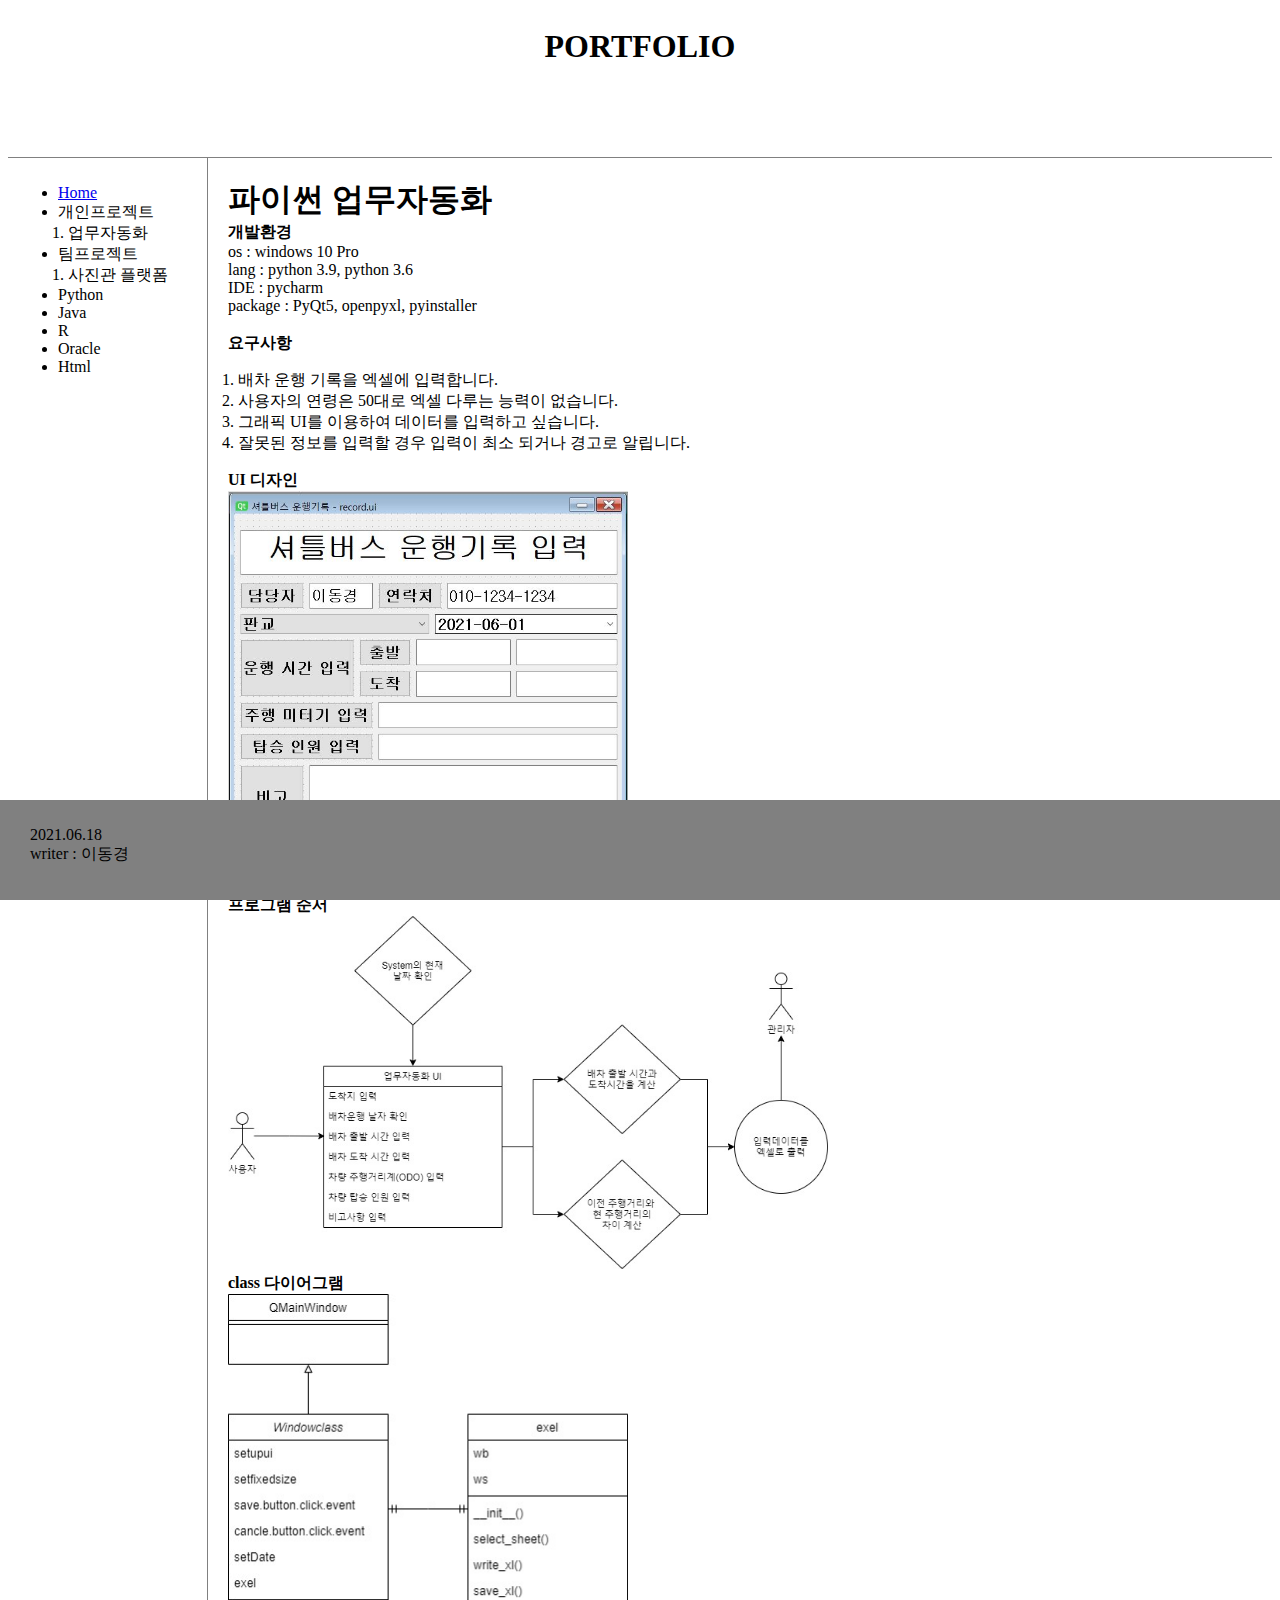
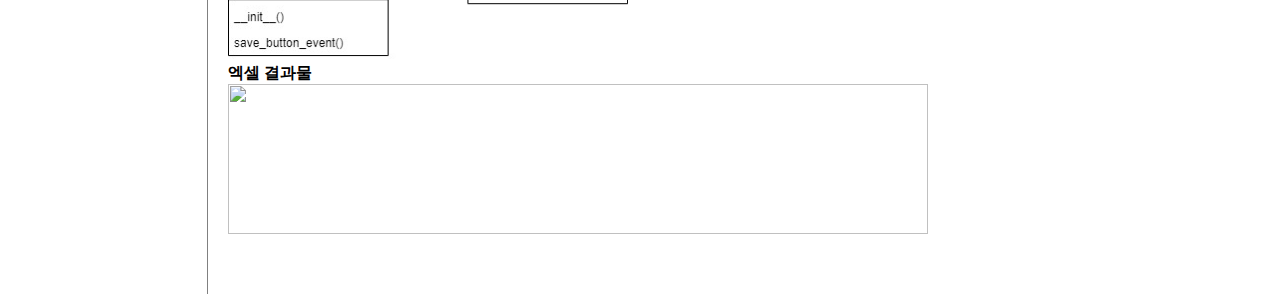
==== buslog.html @ ec4c7489 "0629" ====
<!DOCTYPE html>
<html lang="en">
  <head>
    <meta charset="utf-8">
    <title>portfolio</title>
    <link rel="stylesheet" href="main_css.css">
  </head>
  <body id="body_grid">
    <div class="header">
      <h1>PORTFOLIO</h1>
    </div>
    <div id='contents_grid'>
      <div id="contents_list">
        <ul>
          <li><a href="index.html">Home</a></li>
          <li>개인프로젝트
            <ol>
              <li>업무자동화</li>
            </ol>
          </li>
          <li>팀프로젝트
            <ol>
              <li>사진관 플랫폼</li>
            </ol>
          </li>
          <li>Python</li>
          <li>Java</li>
          <li>R</li>
          <li>Oracle</li>
          <li>Html</li>
        </ul>
      </div>
      <div id="contents">
        <h1>파이썬 업무자동화</h1>
        <div><b>개발환경</b> <br>
          os : windows 10 Pro <br>
          lang : python 3.9, python 3.6 <br>
          IDE : pycharm<br>
          package : PyQt5, openpyxl, pyinstaller <br>
          <br>
          <div><b>요구사항</b><br>
            <ol>
              <li>배차 운행 기록을 엑셀에 입력합니다.</li>
              <li>사용자의 연령은 50대로 엑셀 다루는 능력이 없습니다.</li>
              <li>그래픽 UI를 이용하여 데이터를 입력하고 싶습니다.</li>
              <li>잘못된 정보를 입력할 경우 입력이 최소 되거나 경고로 알립니다.</li>
            </ol>
          </div>
          <div><b>UI 디자인</b><br>
            <img src="img\buslogUI.jpg" width="400" height="400">
          </div>
          <div>
            <b>프로그램 순서</b><br>
            <img src="img/bus.jpg" width="600" >
          </div>
          <div>
            <b>class 다이어그램</b><br>
            <img src="img/busclass.jpg" width="400">
          </div>
          <div>
            <b>엑셀 결과물</b><br>
            <img src="img\exel_ex.jpg" width="700" height="150">
          </div>
          <br>
          <br>

        </div>
      </div>
    </div>
    <div class="footer">
      <p>
        2021.06.18 <br>
        writer : 이동경

      </p>
    </div>
  </body>
</html>
---- main_css.css ----
.header {
  text-align: center;
  border-bottom: 1px solid gray;
  margin: 0px;
  padding: 20px;
}
h1{
  margin: 0;
}
.footer{
  position: fixed;
  left: 0px;
  bottom: 0px;
  width: 100%;
  height: 80px;
  background: grey;
  padding: 10px;
  padding-left: 30px;
}
#body_grid{
  display: grid;
  grid-template-rows: 150px 800px 150px;
}
#contents_grid{
  display:grid;
  grid-template-columns:200px 1fr;

}
#contents_list{
  border-right: 1px solid gray;
  margin: 0px;
  padding: 10px;
}
#contents{
  margin: 0;
  padding: 20px;
}
ol{
  padding-left: 10px;
}
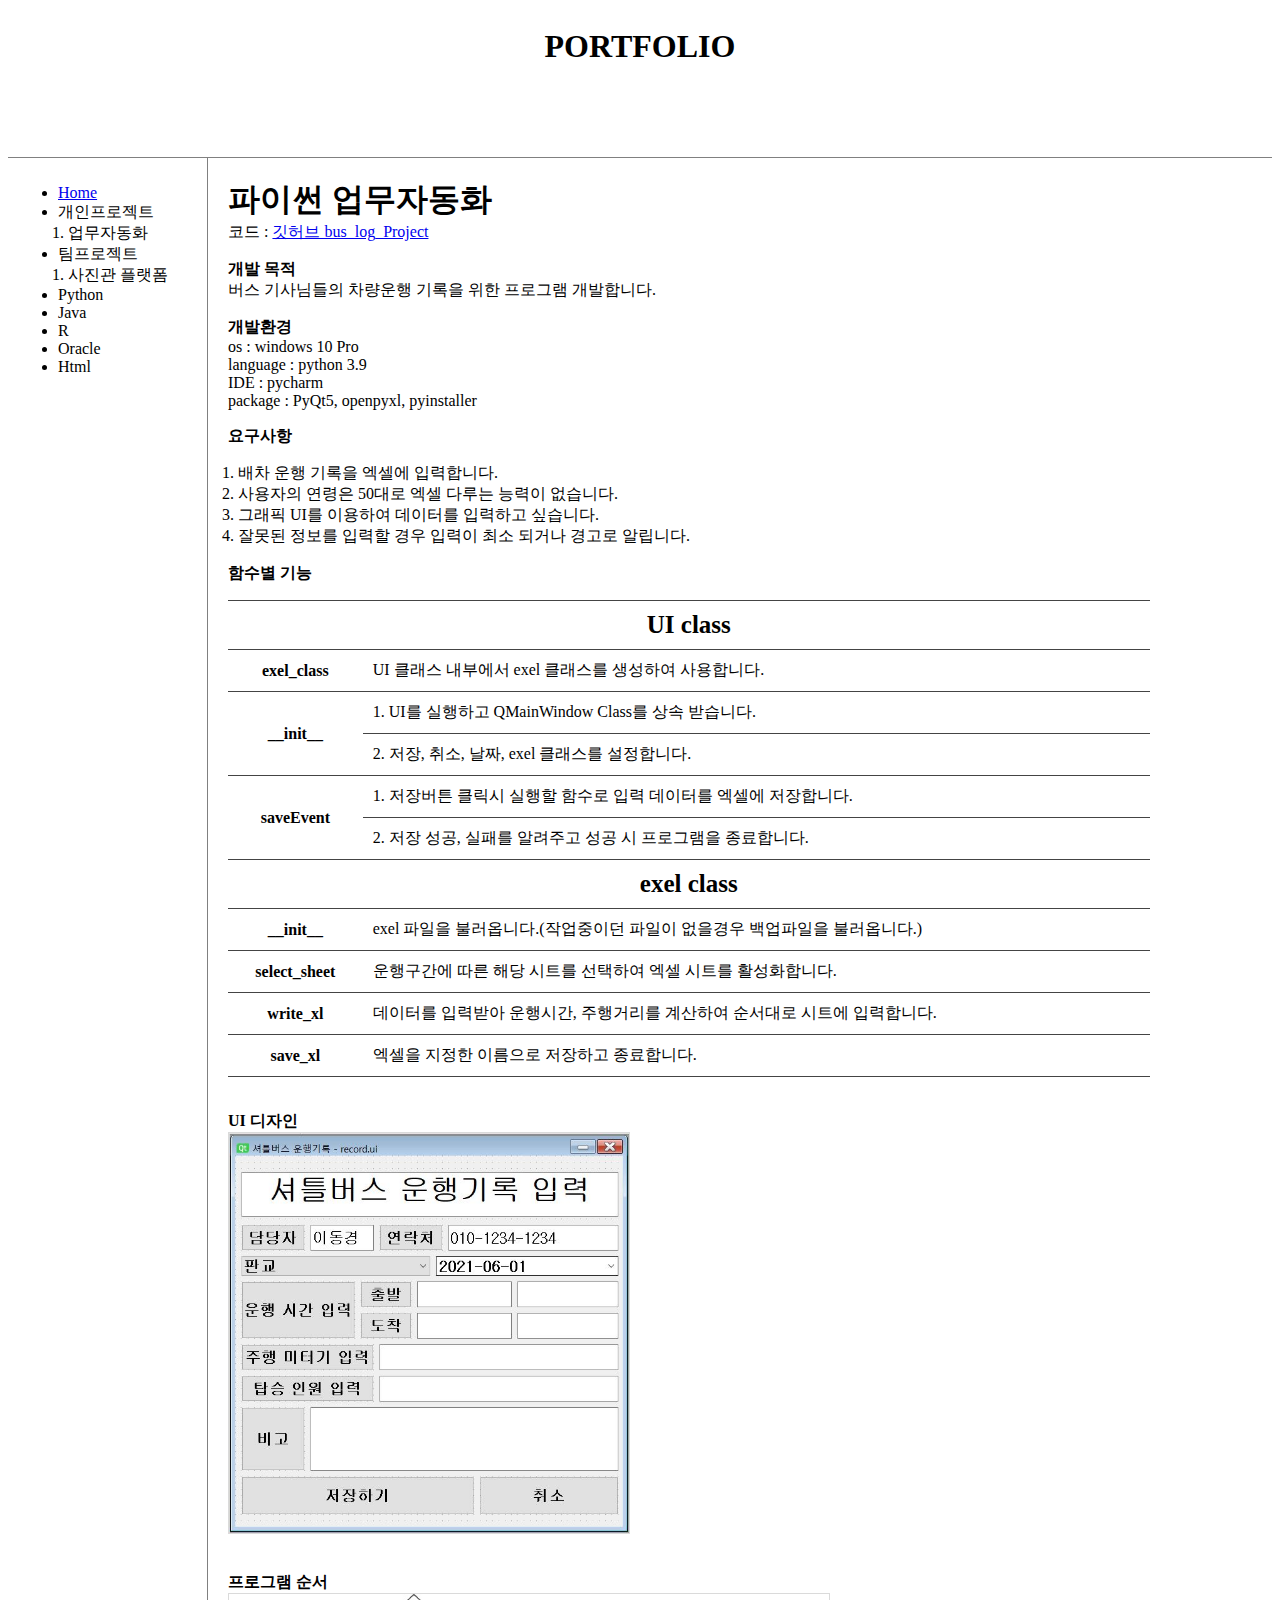
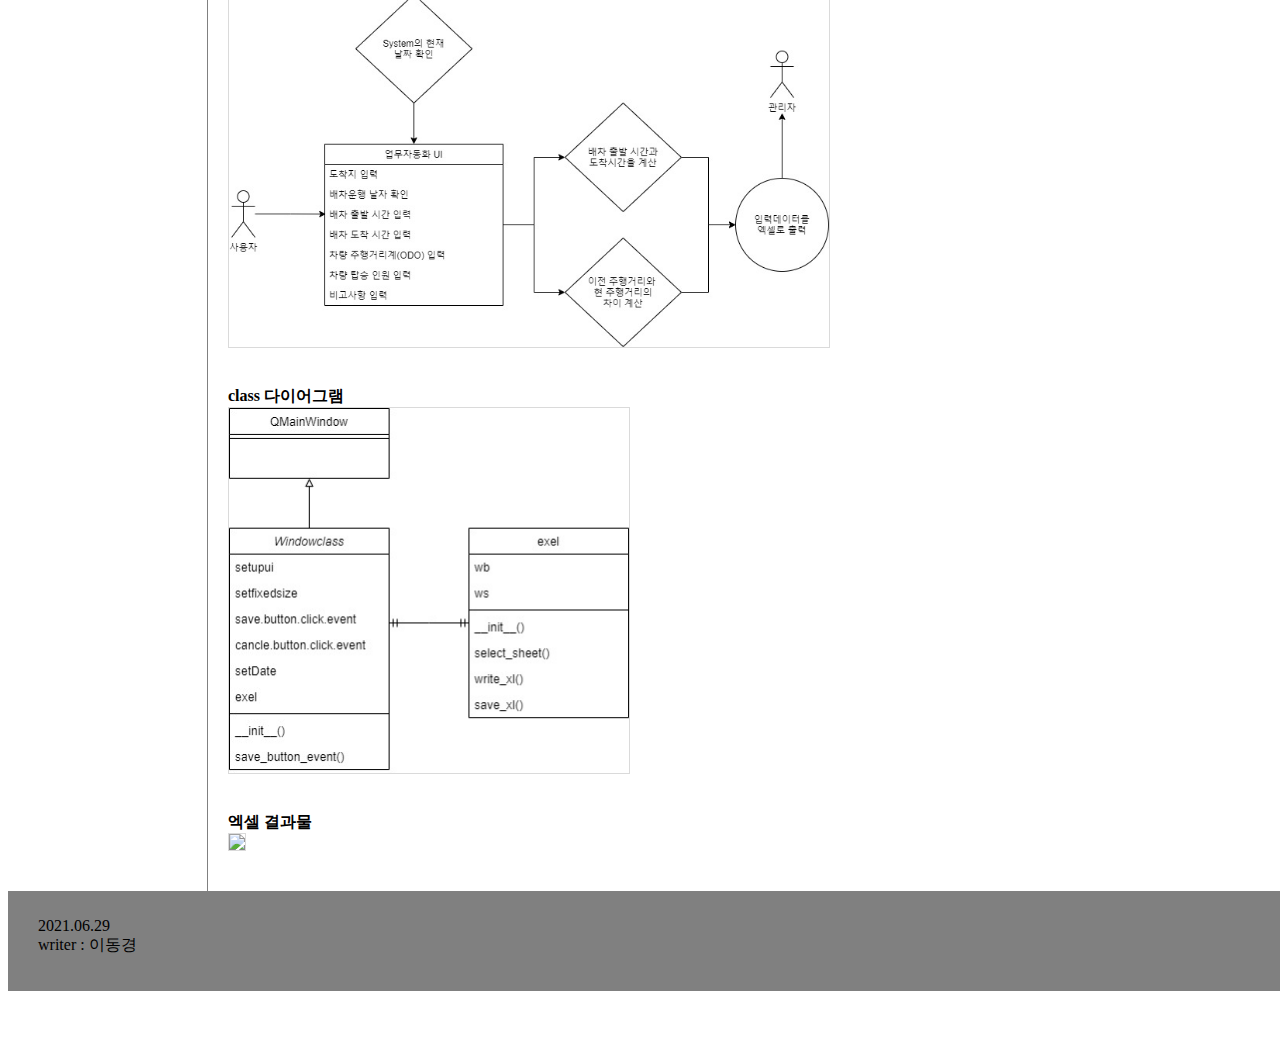
==== commit 45d9a405: "6.30" ====
--- a/buslog.html
+++ b/buslog.html
@@ -32,44 +32,112 @@
       </div>
       <div id="contents">
         <h1>파이썬 업무자동화</h1>
-        <div><b>개발환경</b> <br>
-          os : windows 10 Pro <br>
-          lang : python 3.9, python 3.6 <br>
-          IDE : pycharm<br>
-          package : PyQt5, openpyxl, pyinstaller <br>
-          <br>
-          <div><b>요구사항</b><br>
-            <ol>
-              <li>배차 운행 기록을 엑셀에 입력합니다.</li>
-              <li>사용자의 연령은 50대로 엑셀 다루는 능력이 없습니다.</li>
-              <li>그래픽 UI를 이용하여 데이터를 입력하고 싶습니다.</li>
-              <li>잘못된 정보를 입력할 경우 입력이 최소 되거나 경고로 알립니다.</li>
-            </ol>
-          </div>
-          <div><b>UI 디자인</b><br>
-            <img src="img\buslogUI.jpg" width="400" height="400">
-          </div>
-          <div>
-            <b>프로그램 순서</b><br>
+        <div>코드 :
+          <a href="https://github.com/L-dongkyung/bus_log_Project.git">
+          깃허브 bus_log_Project</a>
+        </div>
+        <div>
+          <p>
+            <b>개발 목적<br></b>
+            버스 기사님들의 차량운행 기록을 위한 프로그램 개발합니다.
+          </p>
+        </div>
+        <div>
+          <p>
+            <b>개발환경</b> <br>
+            os : windows 10 Pro <br>
+            language : python 3.9<br>
+            IDE : pycharm<br>
+            package : PyQt5, openpyxl, pyinstaller
+          </p>
+        </div>
+        <div>
+          <p>
+            <b>요구사항</b><br>
+              <ol>
+                <li>배차 운행 기록을 엑셀에 입력합니다.</li>
+                <li>사용자의 연령은 50대로 엑셀 다루는 능력이 없습니다.</li>
+                <li>그래픽 UI를 이용하여 데이터를 입력하고 싶습니다.</li>
+                <li>잘못된 정보를 입력할 경우 입력이 최소 되거나 경고로 알립니다.</li>
+              </ol>
+          </p>
+        </div>
+        <div>
+          <p>
+            <b>함수별 기능</b>
+            <table>
+              <tr>
+                <th colspan="2" style="font-size:25px">UI class</th>
+              </tr>
+              <tr>
+                <th>exel_class</th>
+                <td>UI 클래스 내부에서 exel 클래스를 생성하여 사용합니다.</td>
+              </tr>
+              <tr>
+                <th rowspan="2">__init__</th>
+                <td>1. UI를 실행하고 QMainWindow Class를 상속 받습니다.</td>
+              </tr>
+              <tr>
+                <td>2. 저장, 취소, 날짜, exel 클래스를 설정합니다.</td>
+              </tr>
+              <tr>
+                <th rowspan="2">saveEvent</th>
+                <td>1. 저장버튼 클릭시 실행할 함수로 입력 데이터를 엑셀에 저장합니다.</td>
+              </tr>
+              <tr>
+                <td>2. 저장 성공, 실패를 알려주고 성공 시 프로그램을 종료합니다.</td>
+              </tr>
+              <tr>
+                <th colspan="2" style="font-size:25px">exel class</th>
+              </tr>
+              <tr>
+                <th>__init__</th>
+                <td>exel 파일을 불러옵니다.(작업중이던 파일이 없을경우 백업파일을 불러옵니다.)</td>
+              </tr>
+              <tr>
+                <th>select_sheet</th>
+                <td>운행구간에 따른 해당 시트를 선택하여 엑셀 시트를 활성화합니다.</td>
+              </tr>
+              <tr>
+                <th>write_xl</th>
+                <td>데이터를 입력받아 운행시간, 주행거리를 계산하여 순서대로 시트에 입력합니다.</td>
+              </tr>
+              <tr>
+                <th>save_xl</th>
+                <td>엑셀을 지정한 이름으로 저장하고 종료합니다.</td>
+              </tr>
+            </table>
+          </p>
+        </div>
+        <div>
+          <p>
+            <b><br>UI 디자인</b><br>
+              <img src="img\buslogUI.jpg" width="400" height="400">
+          </p>
+        </div>
+        <div>
+          <p>
+            <b><br>프로그램 순서</b><br>
             <img src="img/bus.jpg" width="600" >
-          </div>
-          <div>
-            <b>class 다이어그램</b><br>
+          </p>
+        </div>
+        <div>
+          <p>
+            <b><br>class 다이어그램</b><br>
             <img src="img/busclass.jpg" width="400">
-          </div>
-          <div>
-            <b>엑셀 결과물</b><br>
-            <img src="img\exel_ex.jpg" width="700" height="150">
-          </div>
-          <br>
-          <br>
-
+          </p>
+        </div>
+        <div>
+          <p>
+            <b><br>엑셀 결과물</b><br>
+            <img src="img\exel_ex.jpg" width="700" >
+          </p>
         </div>
       </div>
     </div>
     <div class="footer">
       <p>
-        2021.06.18 <br>
+        2021.06.29 <br>
         writer : 이동경
 
       </p>
--- a/main_css.css
+++ b/main_css.css
@@ -8,7 +8,6 @@
   margin: 0;
 }
 .footer{
-  position: fixed;
   left: 0px;
   bottom: 0px;
   width: 100%;
@@ -19,7 +18,7 @@
 }
 #body_grid{
   display: grid;
-  grid-template-rows: 150px 800px 150px;
+  grid-template-rows: 150px 1fr 150px;
 }
 #contents_grid{
   display:grid;
@@ -38,3 +37,15 @@
 ol{
   padding-left: 10px;
 }
+table {
+  width: 90%;
+  border-top: 1px solid #444444;
+  border-collapse: collapse;
+}
+th, td {
+  border-bottom: 1px solid #444444;
+  padding: 10px;
+}
+img {
+  border: 1px solid #dadada;
+}
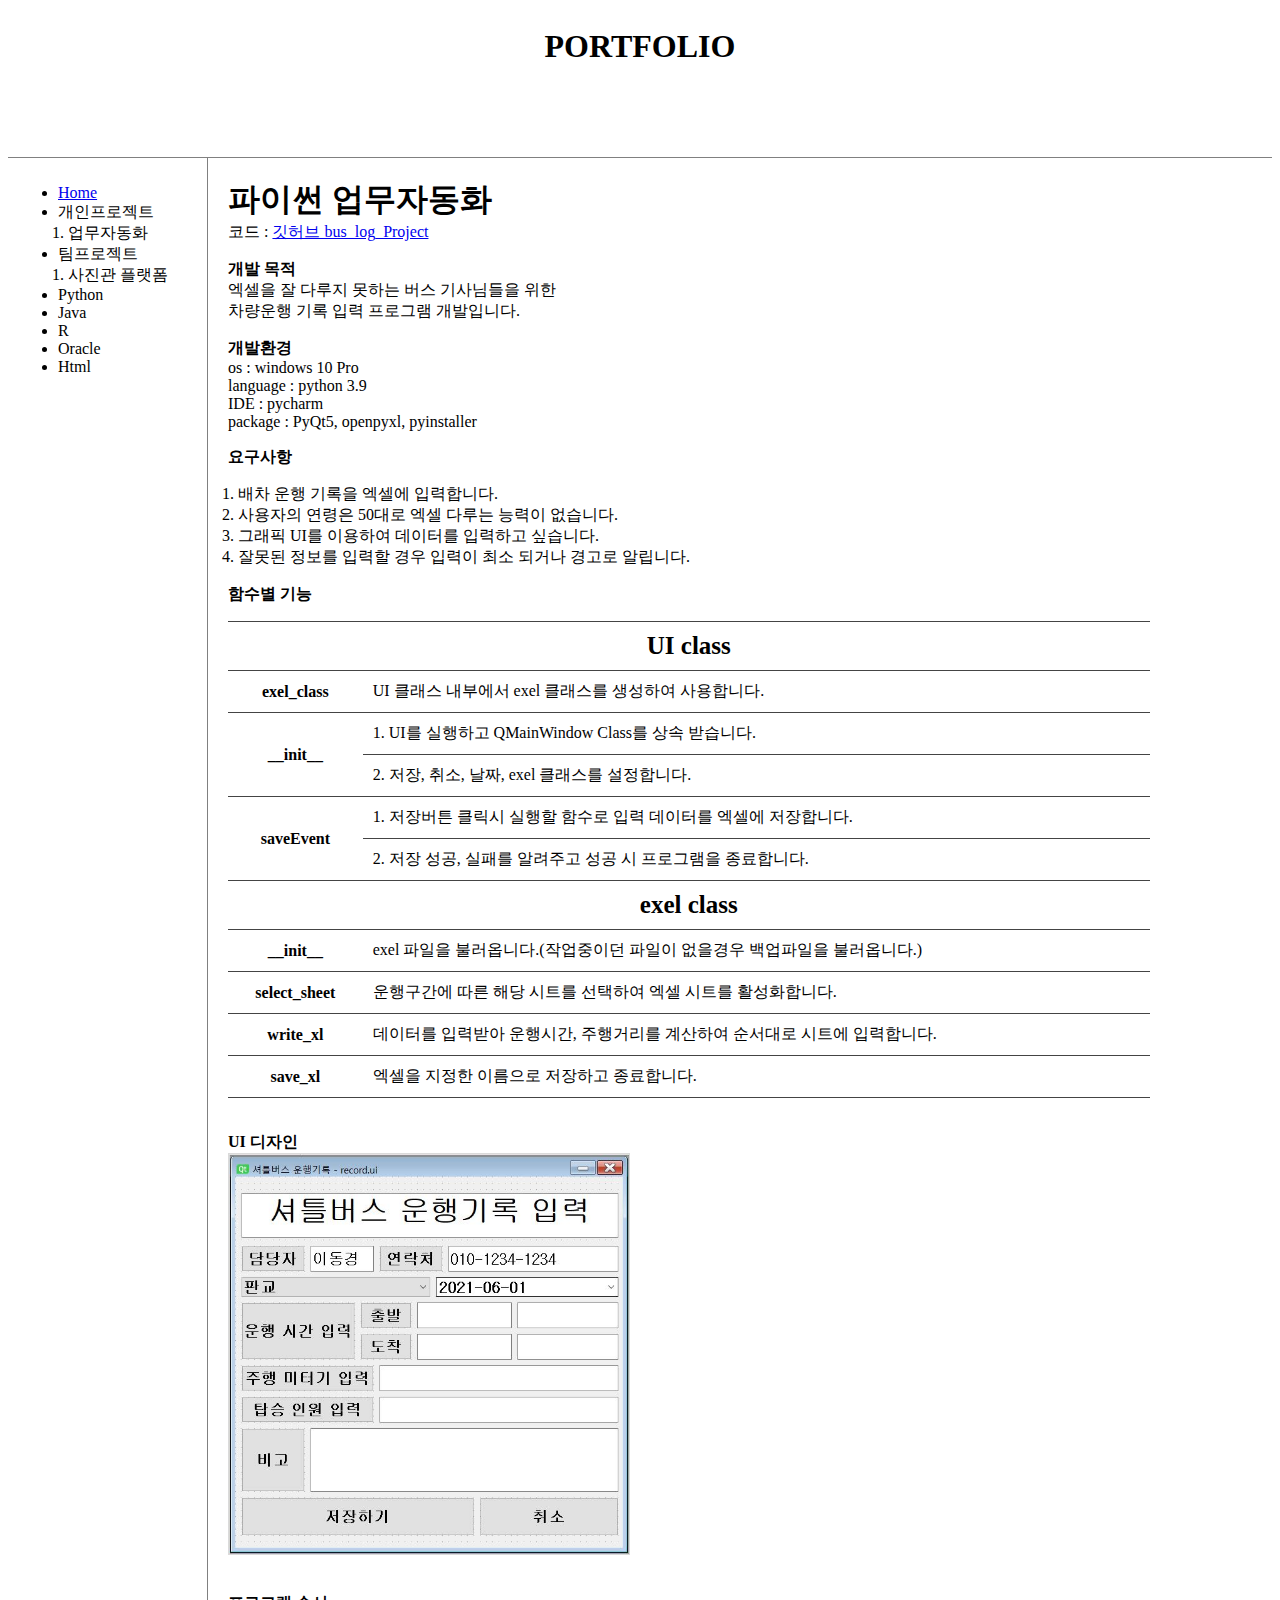
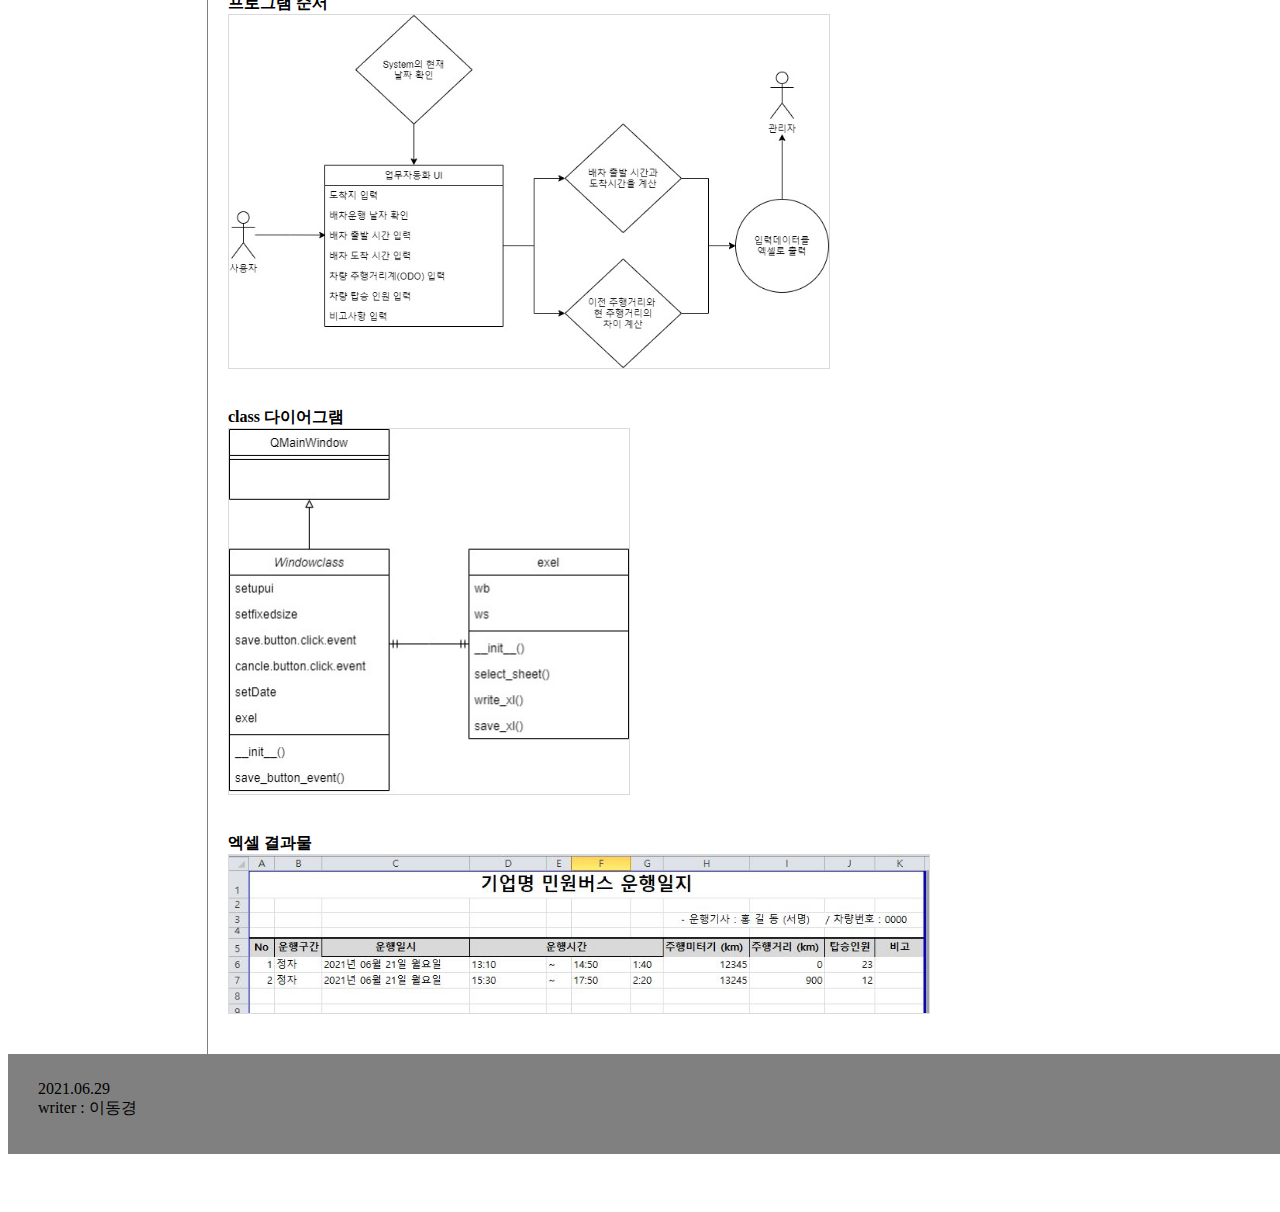
==== commit 387e5fbf: "name change" ====
--- a/buslog.html
+++ b/buslog.html
@@ -39,7 +39,8 @@
         <div>
           <p>
             <b>개발 목적<br></b>
-            버스 기사님들의 차량운행 기록을 위한 프로그램 개발합니다.
+            엑셀을 잘 다루지 못하는 버스 기사님들을 위한 <br>
+            차량운행 기록 입력 프로그램 개발입니다.
           </p>
         </div>
         <div>
@@ -130,7 +131,7 @@
         <div>
           <p>
             <b><br>엑셀 결과물</b><br>
-            <img src="img\exel_ex.jpg" width="700" >
+            <img src="img/exelE.jpg" width="700" />
           </p>
         </div>
       </div>
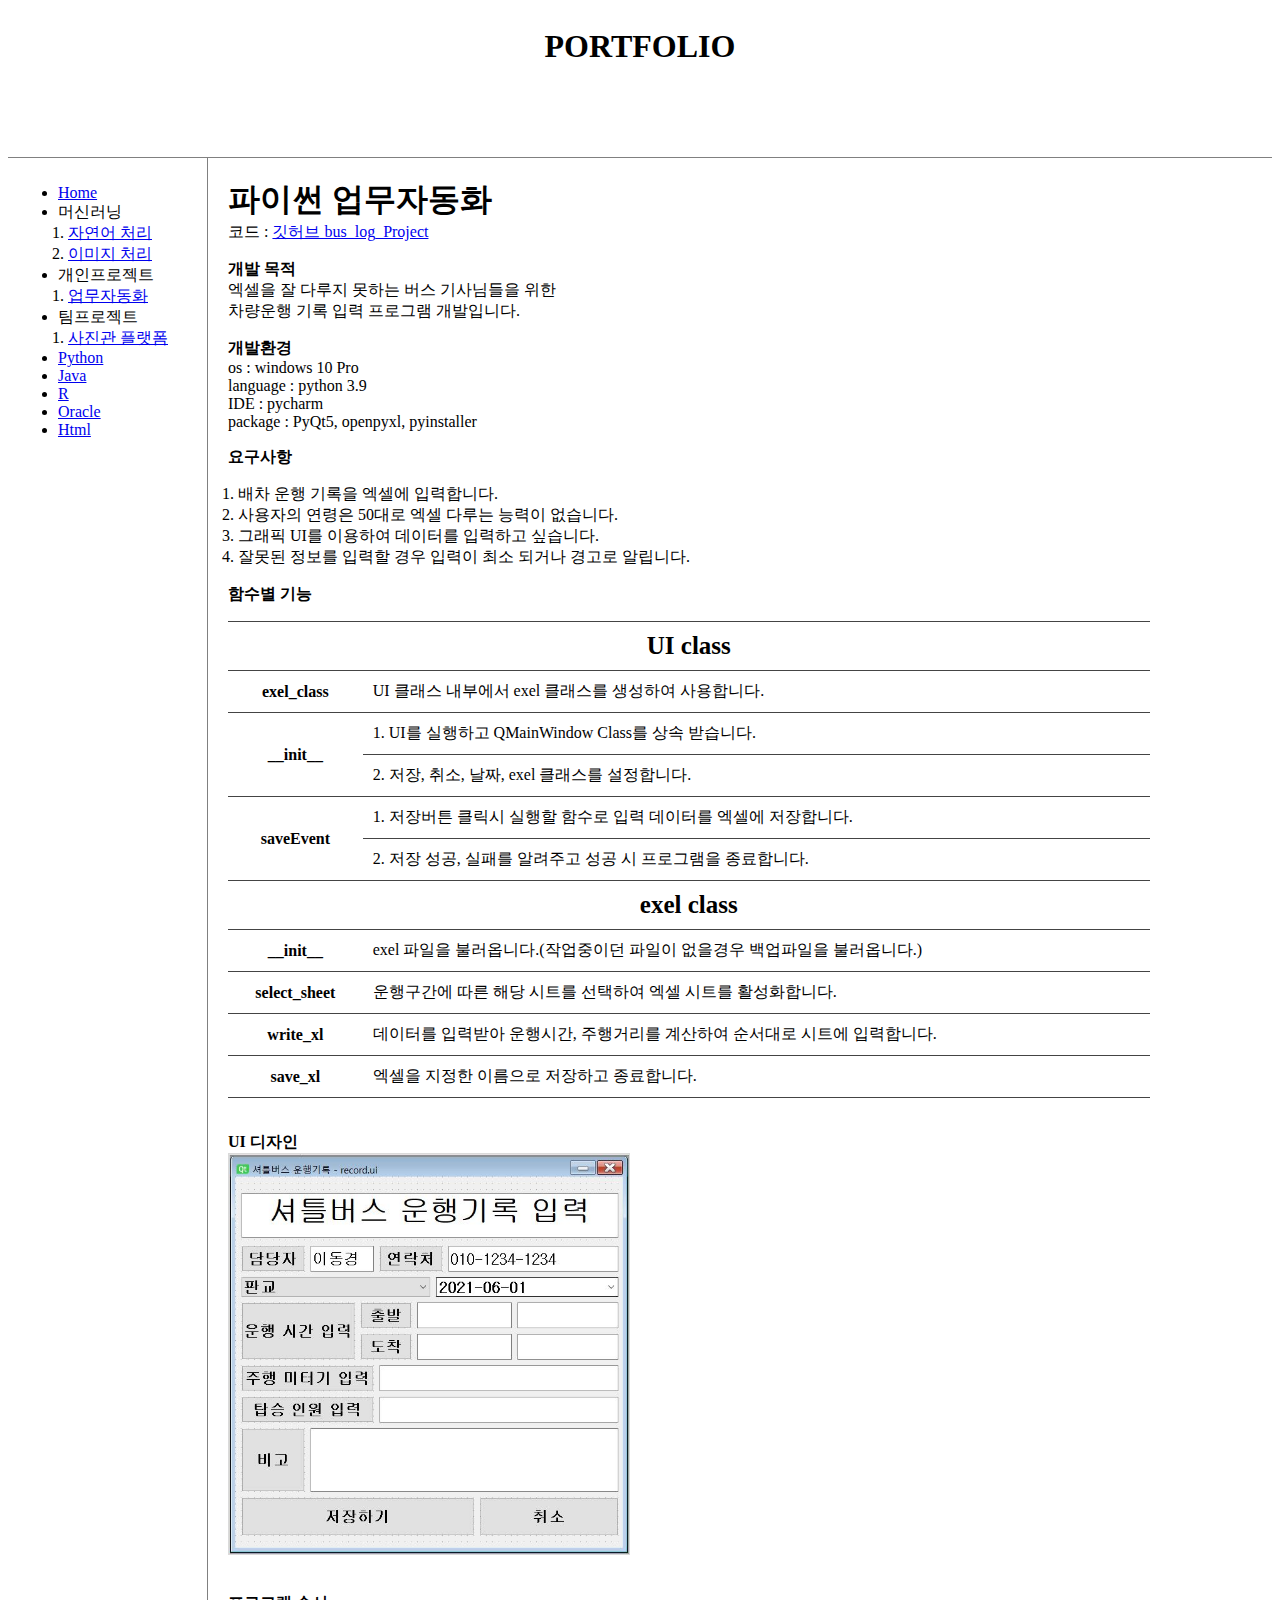
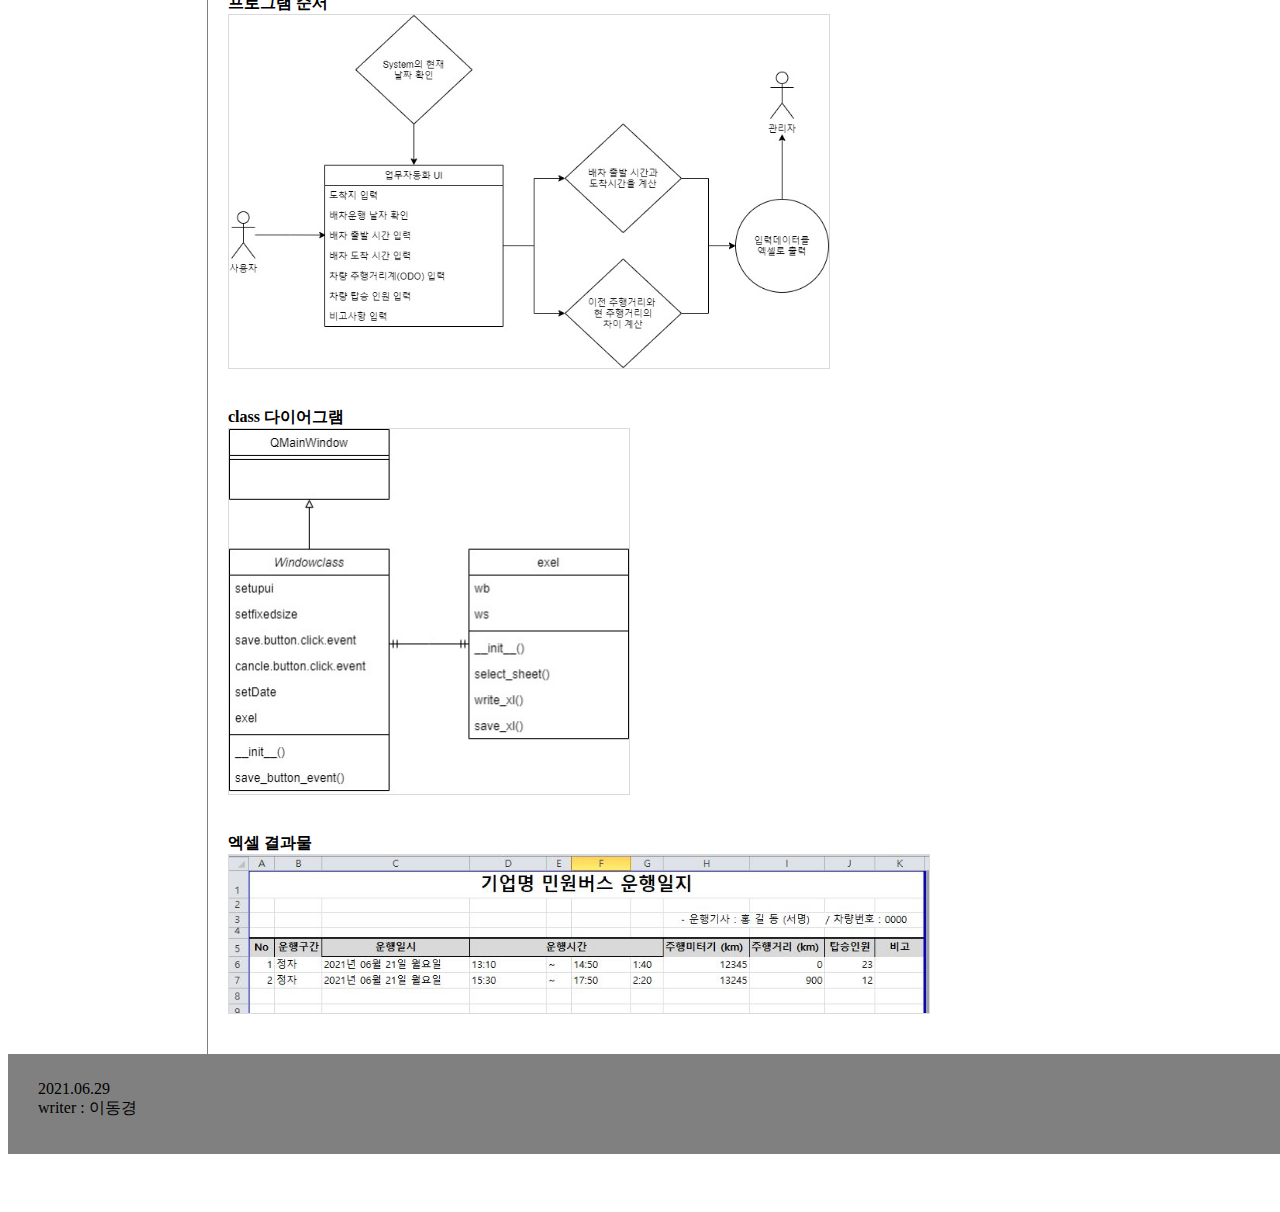
==== commit cb9dd254: "a" ====
--- a/buslog.html
+++ b/buslog.html
@@ -13,21 +13,27 @@
       <div id="contents_list">
         <ul>
           <li><a href="index.html">Home</a></li>
+          <li>머신러닝
+            <ol>
+              <li><a href="#">자연어 처리</a></li>
+              <li><a href="#">이미지 처리</a></li>
+            </ol>
+          </li>
           <li>개인프로젝트
             <ol>
-              <li>업무자동화</li>
+              <li><a href="buslog.html">업무자동화</a></li>
             </ol>
           </li>
           <li>팀프로젝트
             <ol>
-              <li>사진관 플랫폼</li>
+              <li><a href="#">사진관 플랫폼</a></li>
             </ol>
           </li>
-          <li>Python</li>
-          <li>Java</li>
-          <li>R</li>
-          <li>Oracle</li>
-          <li>Html</li>
+          <li><a href="#">Python</a></li>
+          <li><a href="#">Java</a></li>
+          <li><a href="#">R</a></li>
+          <li><a href="#">Oracle</a></li>
+          <li><a href="#">Html</a></li>
         </ul>
       </div>
       <div id="contents">
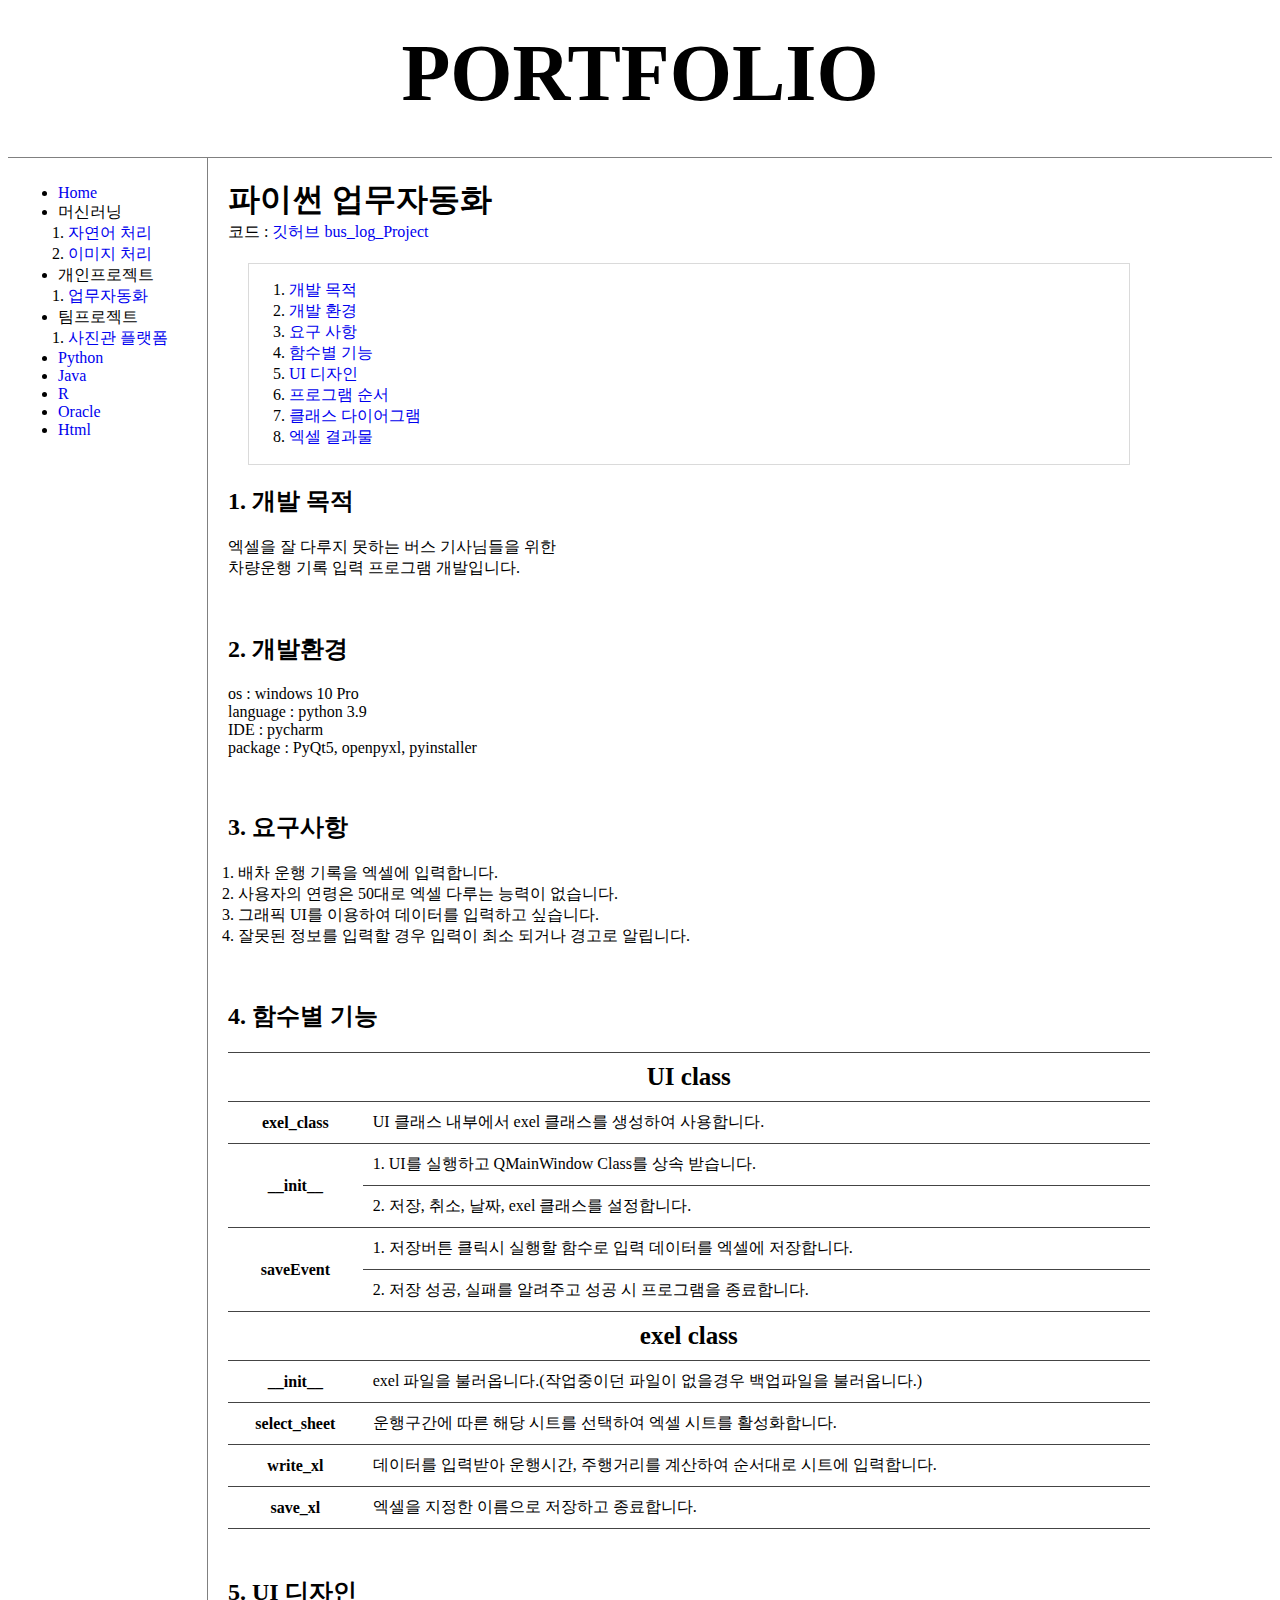
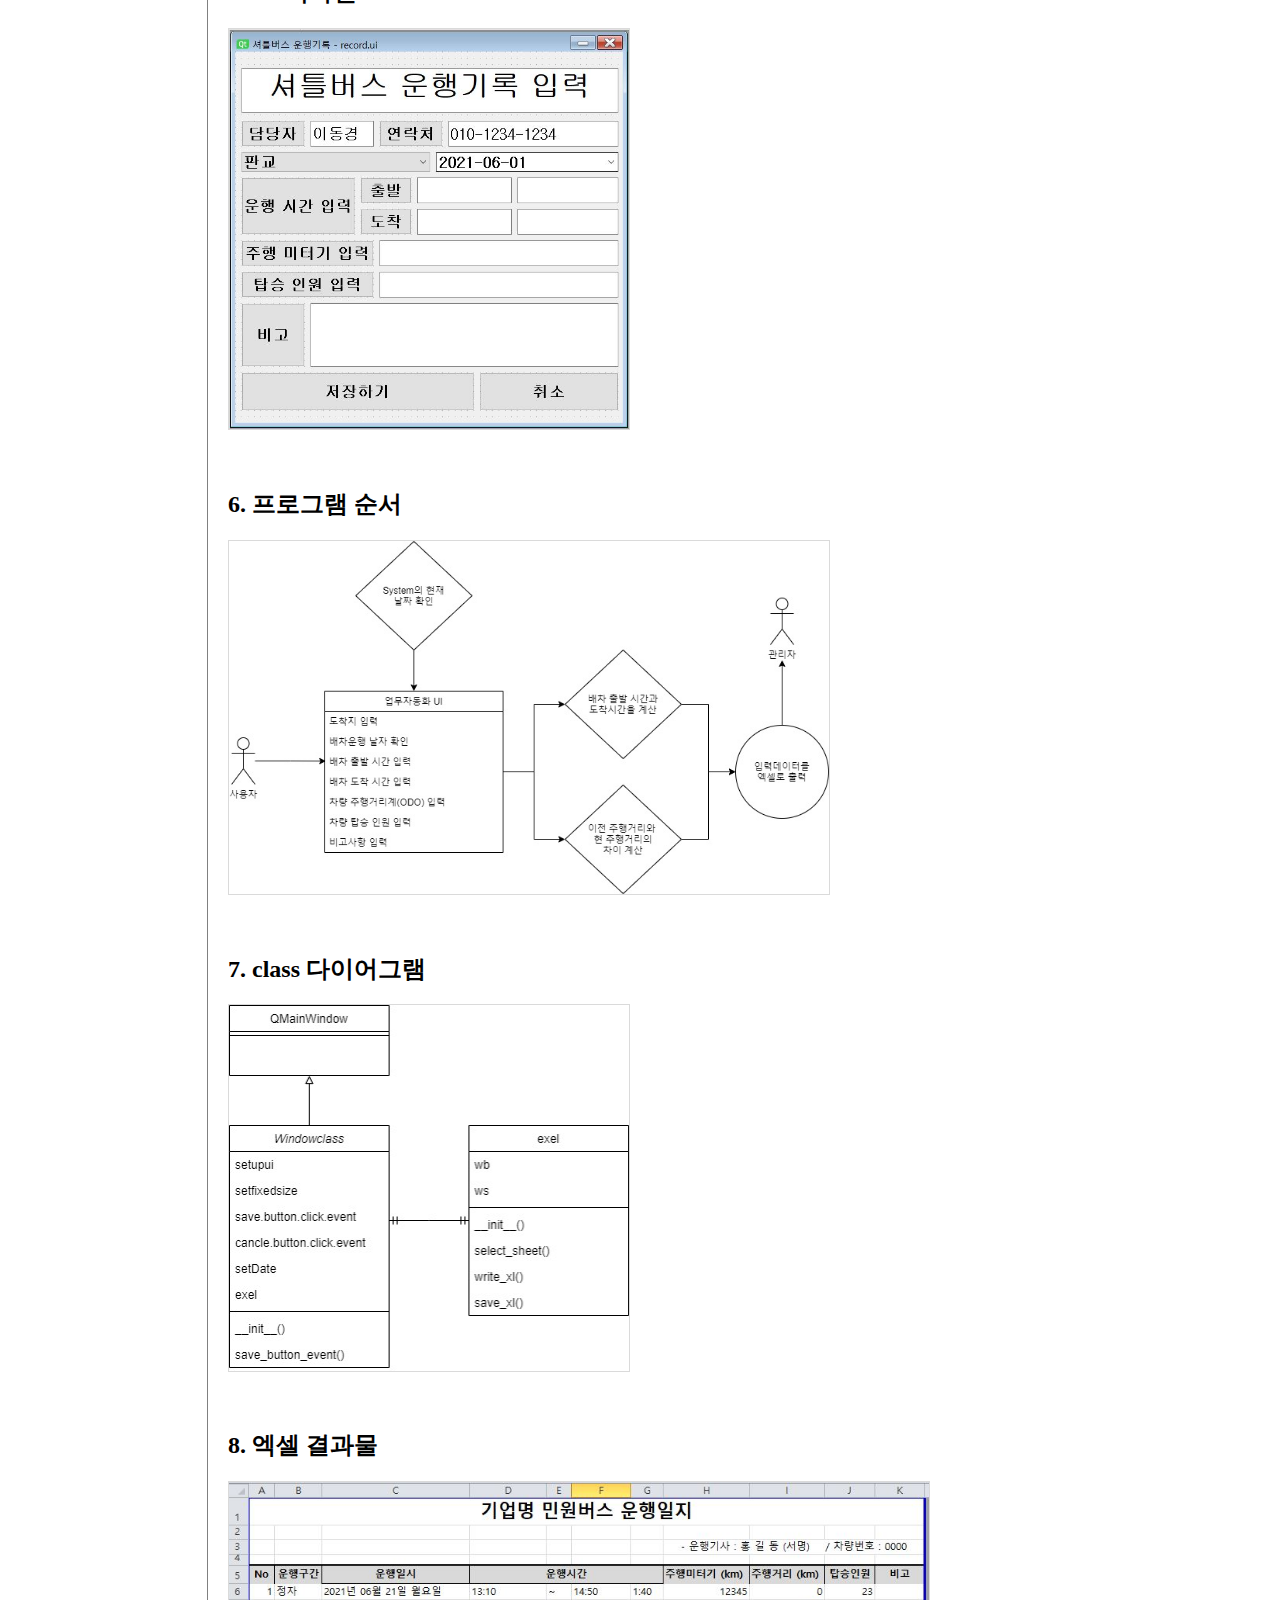
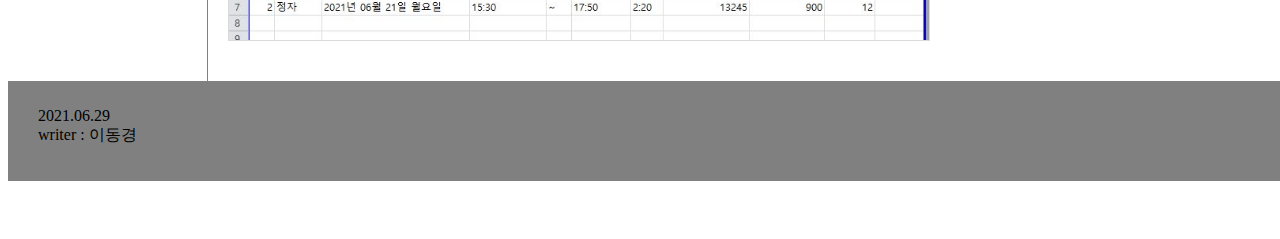
==== commit 30fbac57: "자연어 처리" ====
--- a/buslog.html
+++ b/buslog.html
@@ -6,7 +6,7 @@
     <link rel="stylesheet" href="main_css.css">
   </head>
   <body id="body_grid">
-    <div class="header">
+    <div class="header" style="font-size:40px">
       <h1>PORTFOLIO</h1>
     </div>
     <div id='contents_grid'>
@@ -15,8 +15,8 @@
           <li><a href="index.html">Home</a></li>
           <li>머신러닝
             <ol>
-              <li><a href="#">자연어 처리</a></li>
-              <li><a href="#">이미지 처리</a></li>
+              <li><a href="langML.html">자연어 처리</a></li>
+              <li><a href="imgML.html">이미지 처리</a></li>
             </ol>
           </li>
           <li>개인프로젝트
@@ -26,14 +26,14 @@
           </li>
           <li>팀프로젝트
             <ol>
-              <li><a href="#">사진관 플랫폼</a></li>
+              <li><a href="studio.html">사진관 플랫폼</a></li>
             </ol>
           </li>
-          <li><a href="#">Python</a></li>
-          <li><a href="#">Java</a></li>
-          <li><a href="#">R</a></li>
-          <li><a href="#">Oracle</a></li>
-          <li><a href="#">Html</a></li>
+          <li><a href="python.html">Python</a></li>
+          <li><a href="java.html">Java</a></li>
+          <li><a href="r.html">R</a></li>
+          <li><a href="oracle.html">Oracle</a></li>
+          <li><a href="html.html">Html</a></li>
         </ul>
       </div>
       <div id="contents">
@@ -42,25 +42,37 @@
           <a href="https://github.com/L-dongkyung/bus_log_Project.git">
           깃허브 bus_log_Project</a>
         </div>
-        <div>
+        <div style="border:1px solid #dadada; width:850px; padding-left:30px;margin:20px;">
+          <ol>
+            <li><a href="#1">개발 목적</a></li>
+            <li><a href="#2">개발 환경</a></li>
+            <li><a href="#3">요구 사항</a></li>
+            <li><a href="#4">함수별 기능</a></li>
+            <li><a href="#5">UI 디자인</a></li>
+            <li><a href="#6">프로그램 순서</a></li>
+            <li><a href="#7">클래스 다이어그램</a></li>
+            <li><a href="#8">엑셀 결과물</a></li>
+          </ol>
+        </div>
+        <div id="1">
           <p>
-            <b>개발 목적<br></b>
+            <h2>1. 개발 목적</h2>
             엑셀을 잘 다루지 못하는 버스 기사님들을 위한 <br>
             차량운행 기록 입력 프로그램 개발입니다.
           </p>
         </div>
-        <div>
-          <p>
-            <b>개발환경</b> <br>
+        <div id="2">
+          <p><br>
+            <h2>2. 개발환경</h2>
             os : windows 10 Pro <br>
             language : python 3.9<br>
             IDE : pycharm<br>
             package : PyQt5, openpyxl, pyinstaller
           </p>
         </div>
-        <div>
-          <p>
-            <b>요구사항</b><br>
+        <div id="3">
+          <p><br>
+            <h2>3. 요구사항</h2>
               <ol>
                 <li>배차 운행 기록을 엑셀에 입력합니다.</li>
                 <li>사용자의 연령은 50대로 엑셀 다루는 능력이 없습니다.</li>
@@ -69,9 +81,9 @@
               </ol>
           </p>
         </div>
-        <div>
-          <p>
-            <b>함수별 기능</b>
+        <div id="4">
+          <p><br>
+            <h2>4. 함수별 기능</h2>
             <table>
               <tr>
                 <th colspan="2" style="font-size:25px">UI class</th>
@@ -116,27 +128,27 @@
             </table>
           </p>
         </div>
-        <div>
+        <div id="5">
           <p>
-            <b><br>UI 디자인</b><br>
+            <h2><br>5. UI 디자인</h2>
               <img src="img\buslogUI.jpg" width="400" height="400">
           </p>
         </div>
-        <div>
-          <p>
-            <b><br>프로그램 순서</b><br>
+        <div id="6">
+          <p><br>
+            <h2>6. 프로그램 순서</h2>
             <img src="img/bus.jpg" width="600" >
           </p>
         </div>
-        <div>
-          <p>
-            <b><br>class 다이어그램</b><br>
+        <div id="7">
+          <p><br>
+            <h2>7. class 다이어그램</h2>
             <img src="img/busclass.jpg" width="400">
           </p>
         </div>
-        <div>
-          <p>
-            <b><br>엑셀 결과물</b><br>
+        <div id="8">
+          <p><br>
+            <h2>8. 엑셀 결과물</h2>
             <img src="img/exelE.jpg" width="700" />
           </p>
         </div>
--- a/main_css.css
+++ b/main_css.css
@@ -3,6 +3,9 @@
   border-bottom: 1px solid gray;
   margin: 0px;
   padding: 20px;
+}
+a{
+  text-decoration:none;
 }
 h1{
   margin: 0;
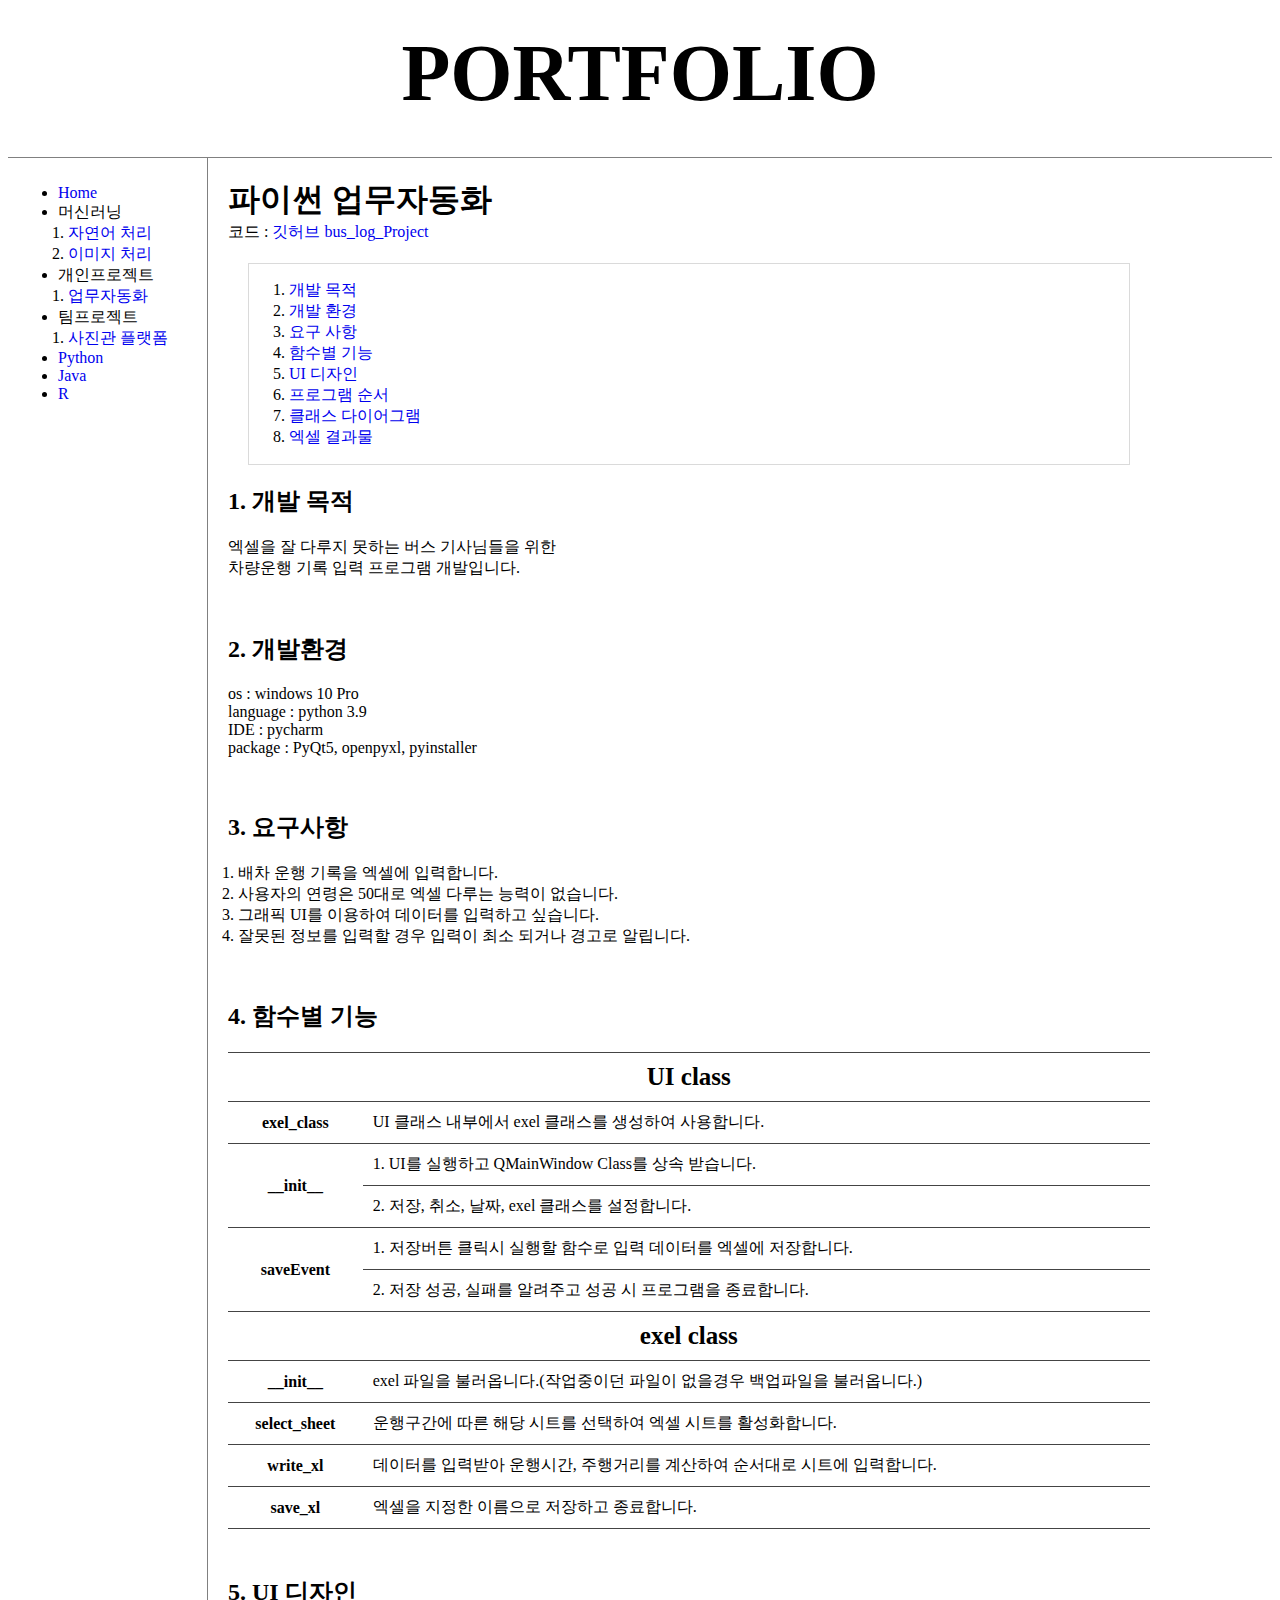
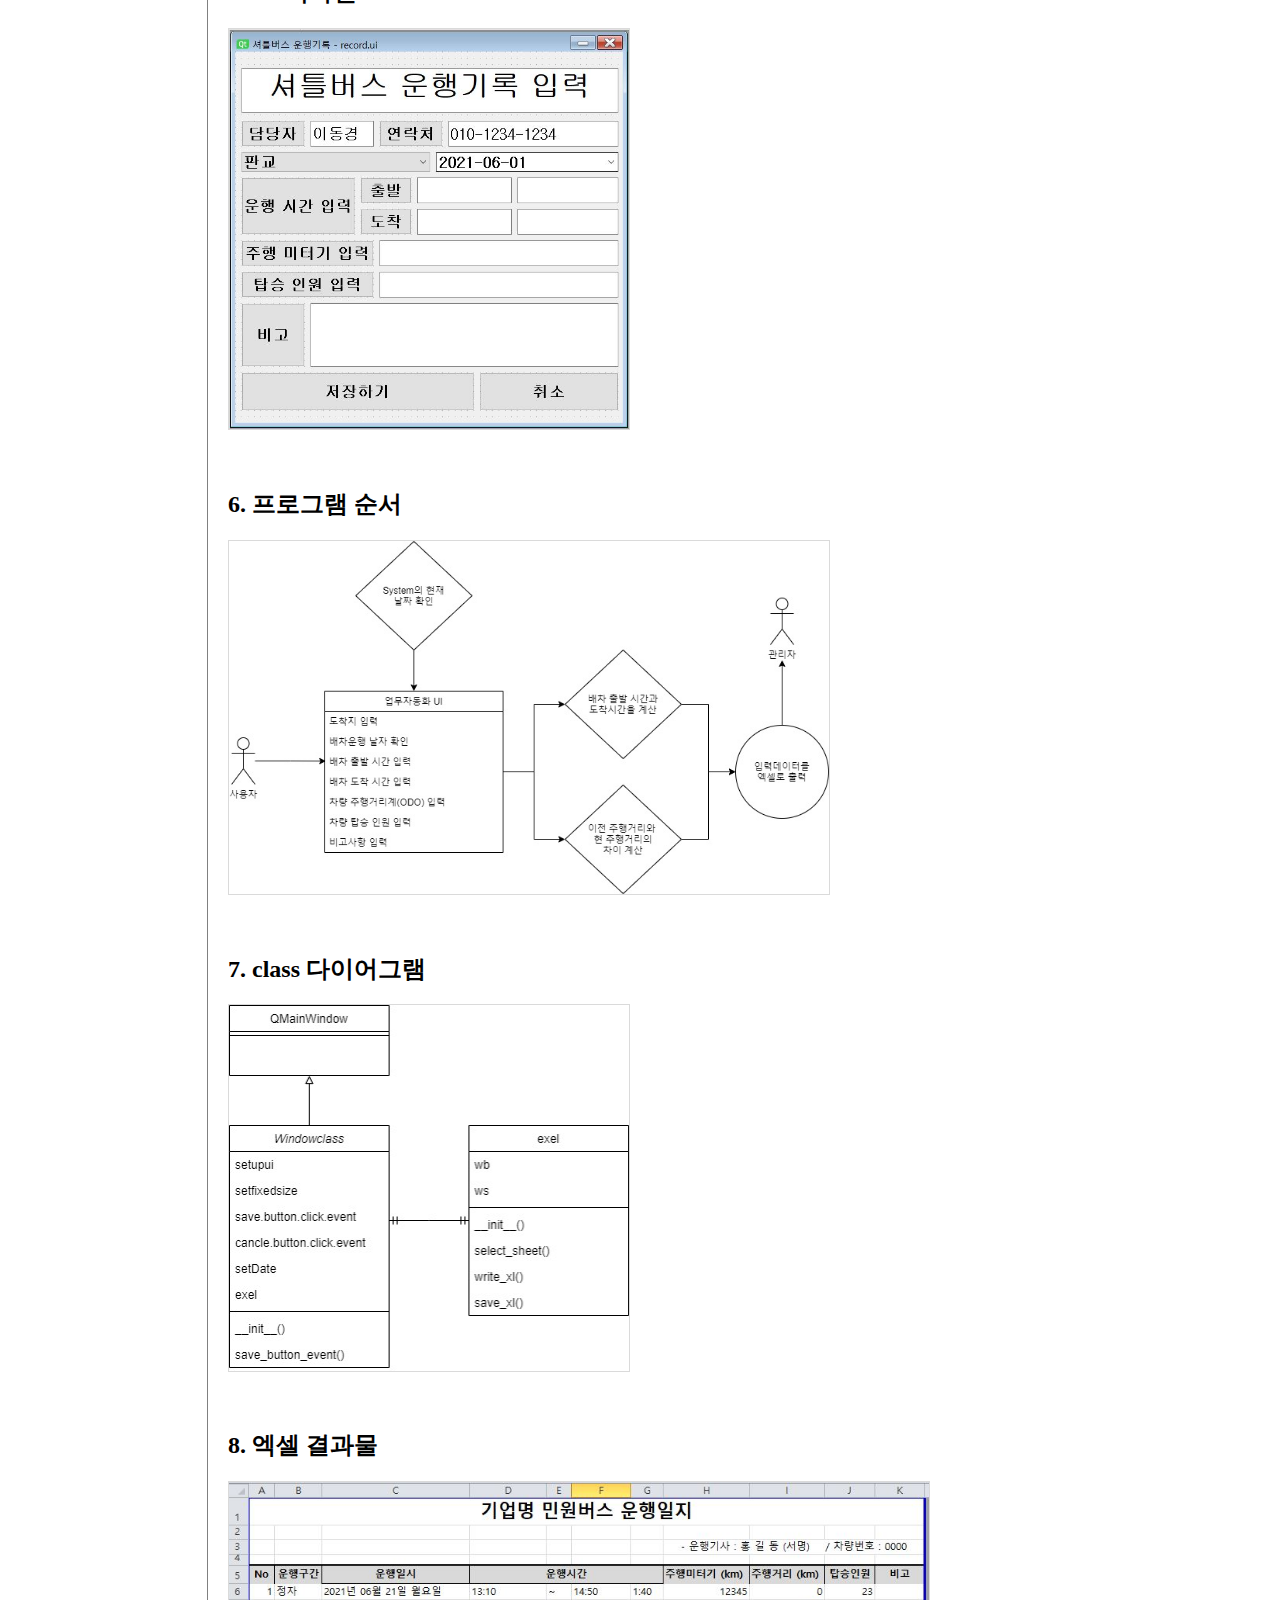
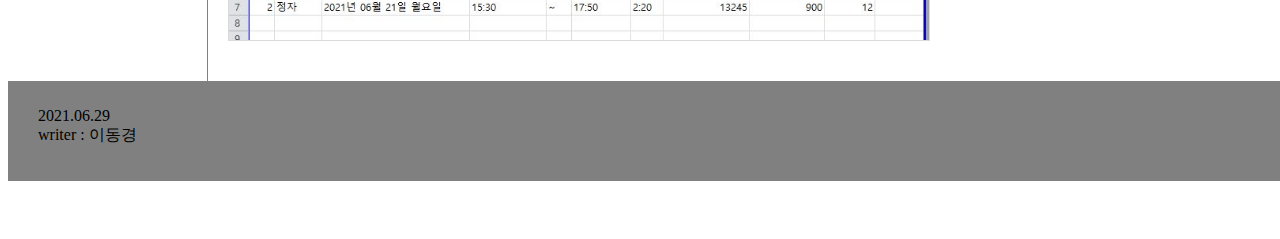
==== commit 9f7d283c: "del" ====
--- a/buslog.html
+++ b/buslog.html
@@ -7,7 +7,7 @@
   </head>
   <body id="body_grid">
     <div class="header" style="font-size:40px">
-      <h1>PORTFOLIO</h1>
+      <h1><a href="index.html" style="color:black;">PORTFOLIO</a></h1>
     </div>
     <div id='contents_grid'>
       <div id="contents_list">
@@ -32,8 +32,6 @@
           <li><a href="python.html">Python</a></li>
           <li><a href="java.html">Java</a></li>
           <li><a href="r.html">R</a></li>
-          <li><a href="oracle.html">Oracle</a></li>
-          <li><a href="html.html">Html</a></li>
         </ul>
       </div>
       <div id="contents">
